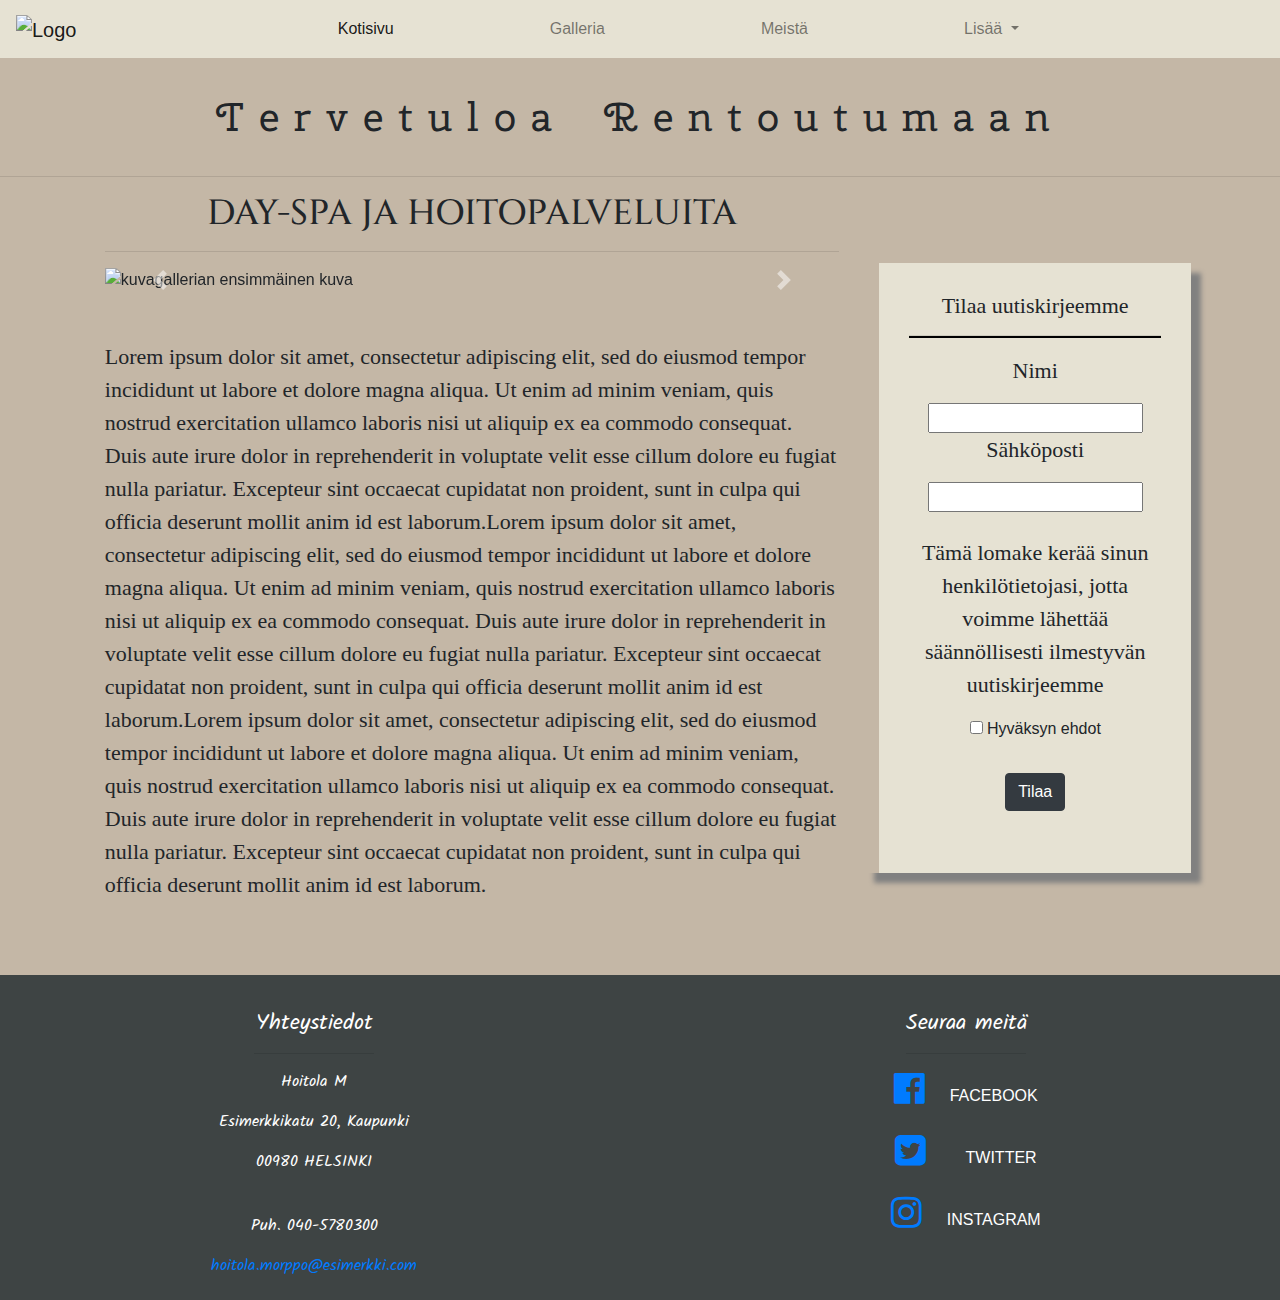
==== index.html @ 81868bbf "Add files via upload" ====
<!DOCTYPE html>
<html lang="Fi">
    <head>
        <title>Mywebsite </title>
		<meta charset="utf-8"/>
		<link rel="stylesheet" href="https://stackpath.bootstrapcdn.com/bootstrap/4.4.1/css/bootstrap.min.css" integrity="sha384-Vkoo8x4CGsO3+Hhxv8T/Q5PaXtkKtu6ug5TOeNV6gBiFeWPGFN9MuhOf23Q9Ifjh" crossorigin="anonymous">
		<link rel="stylesheet" href="https://cdnjs.cloudflare.com/ajax/libs/font-awesome/4.7.0/css/font-awesome.min.css">
		<link rel="preconnect" href="https://fonts.gstatic.com">
		<link href="https://fonts.googleapis.com/css2?family=Cinzel:wght@500&display=swap" rel="stylesheet">
		<link href="https://fonts.googleapis.com/css2?family=Kalam&display=swap" rel="stylesheet">
		<script src="https://code.jquery.com/jquery-3.5.1.slim.min.js" integrity="sha384-DfXdz2htPH0lsSSs5nCTpuj/zy4C+OGpamoFVy38MVBnE+IbbVYUew+OrCXaRkfj" crossorigin="anonymous"></script>
		<script src="https://cdn.jsdelivr.net/npm/bootstrap@4.5.3/dist/js/bootstrap.bundle.min.js" integrity="sha384-ho+j7jyWK8fNQe+A12Hb8AhRq26LrZ/JpcUGGOn+Y7RsweNrtN/tE3MoK7ZeZDyx" crossorigin="anonymous"></script>
		<link href='https://fonts.googleapis.com/css?family=Cherry Swash' rel='stylesheet'>
		<script src="https://kit.fontawesome.com/yourcode.js"></script>
		<link rel="stylesheet" href="styles.css">
    </head>
    <body>
	
	<nav class="navbar navbar-expand-lg navbar-light" style="background:rgb(230, 226, 211)">
			<a class="navbar-brand" href="#"> 
				<img src="https://cdn.pixabay.com/photo/2017/08/22/22/11/monogram-2670684__340.png" width="150" height="140" alt="Logo">
			</a>
			<button class="navbar-toggler" type="button" data-toggle="collapse" data-target="#navbarSupportedContent" aria-controls="navbarSupportedContent" aria-expanded="false" aria-label="Toggle navigation">
				<span class="navbar-toggler-icon"></span>
			</button>

			<div class="collapse navbar-collapse" id="navbarSupportedContent">
				<ul class="navbar-nav mx-auto ">
					<li class="nav-item active">
						<a class="nav-link" href="#">Kotisivu <span class="sr-only">(current)</span></a>
					</li>
					<li class="nav-item">
						<a class="nav-link" href="second.html">Galleria</a>
					</li>	
					<li class="nav-item">
						<a class="nav-link" href="third.html">Meistä</a>
					</li>
					<li class="nav-item dropdown">
						<a class="nav-link dropdown-toggle" href="#" id="navbarDropdown" role="button" data-toggle="dropdown" aria-haspopup="true" aria-expanded="false">
							Lisää
						</a>
					<div class="dropdown-menu" aria-labelledby="navbarDropdown">
						<a class="dropdown-item" href="fourth.html">Tuotesarjat</a>
					</div>
					</li>
				</ul>
			</div>
		</nav>		
	<h1>Tervetuloa Rentoutumaan</h1>
	<hr>
	
	<div class="row">

	<div class="col-md-7"> 
		<h2>DAY-SPA JA HOITOPALVELUITA</h2>
		<hr>
		<div id="carouselExampleControls" class="carousel slide" data-ride="carousel">
			<div class="carousel-inner">
				<div class="carousel-item active">
					<img class="d-block w-100" src="https://cdn.pixabay.com/photo/2018/02/27/03/39/people-3184615__340.jpg" alt="kuvagallerian ensimmäinen kuva">
				</div>
			<div class="carousel-item">
				<img class="d-block w-100" src="https://cdn.pixabay.com/photo/2018/05/13/21/32/shop-3398039__340.jpg" alt="kuvagallerian toinen kuva">
			</div>
		<div class="carousel-item">
			<img class="d-block w-100" src="https://cdn.pixabay.com/photo/2017/12/06/08/12/pool-3001209__340.jpg" alt="kuvagallerian kolmas kuva">
		</div>
			</div>
		<a class="carousel-control-prev" href="#carouselExampleControls" role="button" data-slide="prev">
			<span class="carousel-control-prev-icon" aria-hidden="true"></span>
			<span class="sr-only">Previous</span>
		</a>
		<a class="carousel-control-next" href="#carouselExampleControls" role="button" data-slide="next">
			<span class="carousel-control-next-icon" aria-hidden="true"></span>
			<span class="sr-only">Next</span>
		</a>
		</div><br><br>
		<p id="teksti">Lorem ipsum dolor sit amet, consectetur adipiscing elit, sed do eiusmod tempor incididunt ut labore et dolore magna aliqua. Ut enim ad minim veniam, quis nostrud exercitation ullamco laboris nisi ut aliquip ex ea commodo consequat. Duis aute irure dolor in reprehenderit in voluptate velit esse cillum dolore eu fugiat nulla pariatur. Excepteur sint occaecat cupidatat non proident, sunt in culpa qui officia deserunt mollit anim id est laborum.Lorem ipsum dolor sit amet, consectetur adipiscing elit, sed do eiusmod tempor incididunt ut labore et dolore magna aliqua. Ut enim ad minim veniam, quis nostrud exercitation ullamco laboris nisi ut aliquip ex ea commodo consequat. Duis aute irure dolor in reprehenderit in voluptate velit esse cillum dolore eu fugiat nulla pariatur. Excepteur sint occaecat cupidatat non proident, sunt in culpa qui officia deserunt mollit anim id est laborum.Lorem ipsum dolor sit amet, consectetur adipiscing elit, sed do eiusmod tempor incididunt ut labore et dolore magna aliqua. Ut enim ad minim veniam, quis nostrud exercitation ullamco laboris nisi ut aliquip ex ea commodo consequat. Duis aute irure dolor in reprehenderit in voluptate velit esse cillum dolore eu fugiat nulla pariatur. Excepteur sint occaecat cupidatat non proident, sunt in culpa qui officia deserunt mollit anim id est laborum.</p>
		<br><br>
	</div>
		<div class="col-md-3 uutiskirje"> 
			<h4>Tilaa uutiskirjeemme</h4>
			<hr class="palkki">
			<p id="teksti">Nimi</p>
			<input type="text" ><br>
			<p id="teksti"> Sähköposti</p>
			<input type="text" ><br><br>
			<p id="teksti">Tämä lomake kerää sinun henkilötietojasi, jotta voimme lähettää säännöllisesti ilmestyvän uutiskirjeemme</p>
			<input type="checkbox">
			<label> Hyväksyn ehdot</label><br><br>
			<button type="button" class="btn btn-dark"  onclick="alert('Onnistunut tilaus')">Tilaa</button>
		</div>

	</div>
		
		
	</div>
	<div class="container col-md-12 footer">
	<div class="row">
		<div class="col-md-6 footer">
		<h3>Yhteystiedot</h3>
		<hr class="määrätty">
		<p>Hoitola M</p>
		<p>Esimerkkikatu 20, Kaupunki</p>
		<p>00980 HELSINKI</p><br>
		<p>Puh. 040-5780300</p>
		<p><a href="mailto:someone@example.com">hoitola.morppo@esimerkki.com</a></p>
		</div>
		<div class="col-md-6 footer">
		<h3>Seuraa meitä</h3>
		<hr class="määrätty">
		<span>
			<a href="https://www.facebook.com/" target="_blank" class="facebook"><i class="fa fa-facebook-official" style="font-size:36px"></i></a>
			FACEBOOK
		</span><br><br>
		<span>
		<a href="https://twitter.com/login" target="_blank" class="twitter"><i class="fa fa-twitter-square" style="font-size:36px"></i></a>
		TWITTER
		</span><br><br>
		<span>
		<a href="https://www.instagram.com/accounts/login/" target="_blank" class="instagram"><i class="fa fa-instagram" style="font-size:36px"></i></a>
		INSTAGRAM
		</span>
		</div>
	</div>
	</div>
	
	
	</body>
	</html>
---- styles.css ----
body{
	background-color:#c4b7a6;
}
#teksti{
	font-family: 'Holtwood One SC';font-size: 22px;
}
p{
	font-family: 'Kalam', cursive;
}
h1{
	 font-family: 'Cherry Swash';
	 text-align:center;
	 letter-spacing:15px;
	 word-spacing:10px;
	 margin: 35px;
}
h2{
	font-family: 'Cinzel', serif;
	text-align:center;
	font-size:35px;
}
h3{
	font-family: 'Kalam', cursive;
	font-size: 22px;
	margin-top: 20px;
}
h4{
	font-family: 'Goldman';
	font-size: 22px;
}
.navbar-nav > li{
  padding-left:70px;
  padding-right:70px;
}


.uutiskirje{
	background-color: #e6e2d3;
	width: 300px;
	height:610px;
	border-left: 15px solid #c4b7a6;
	padding: 30px;
	margin-left: 10px;
	margin-top:70px;
	box-shadow: 10px 10px 5px grey;
}
.col-md-7{
	margin-left:8%;
	
}
.col-md-3{
	text-align:center;
}

.palkki{
	border-bottom:2px solid black;
}

.footer{
	text-align: center;
	padding: 3px;
	background-color: #3e4444;
	color: white;
	margin-top:10px;
}
.määrätty{
	width:120px;
}
.twitter{
	margin-right: 35px
}
.facebook{
	margin-right: 20px
}

.instagram{
	margin-right: 20px
}
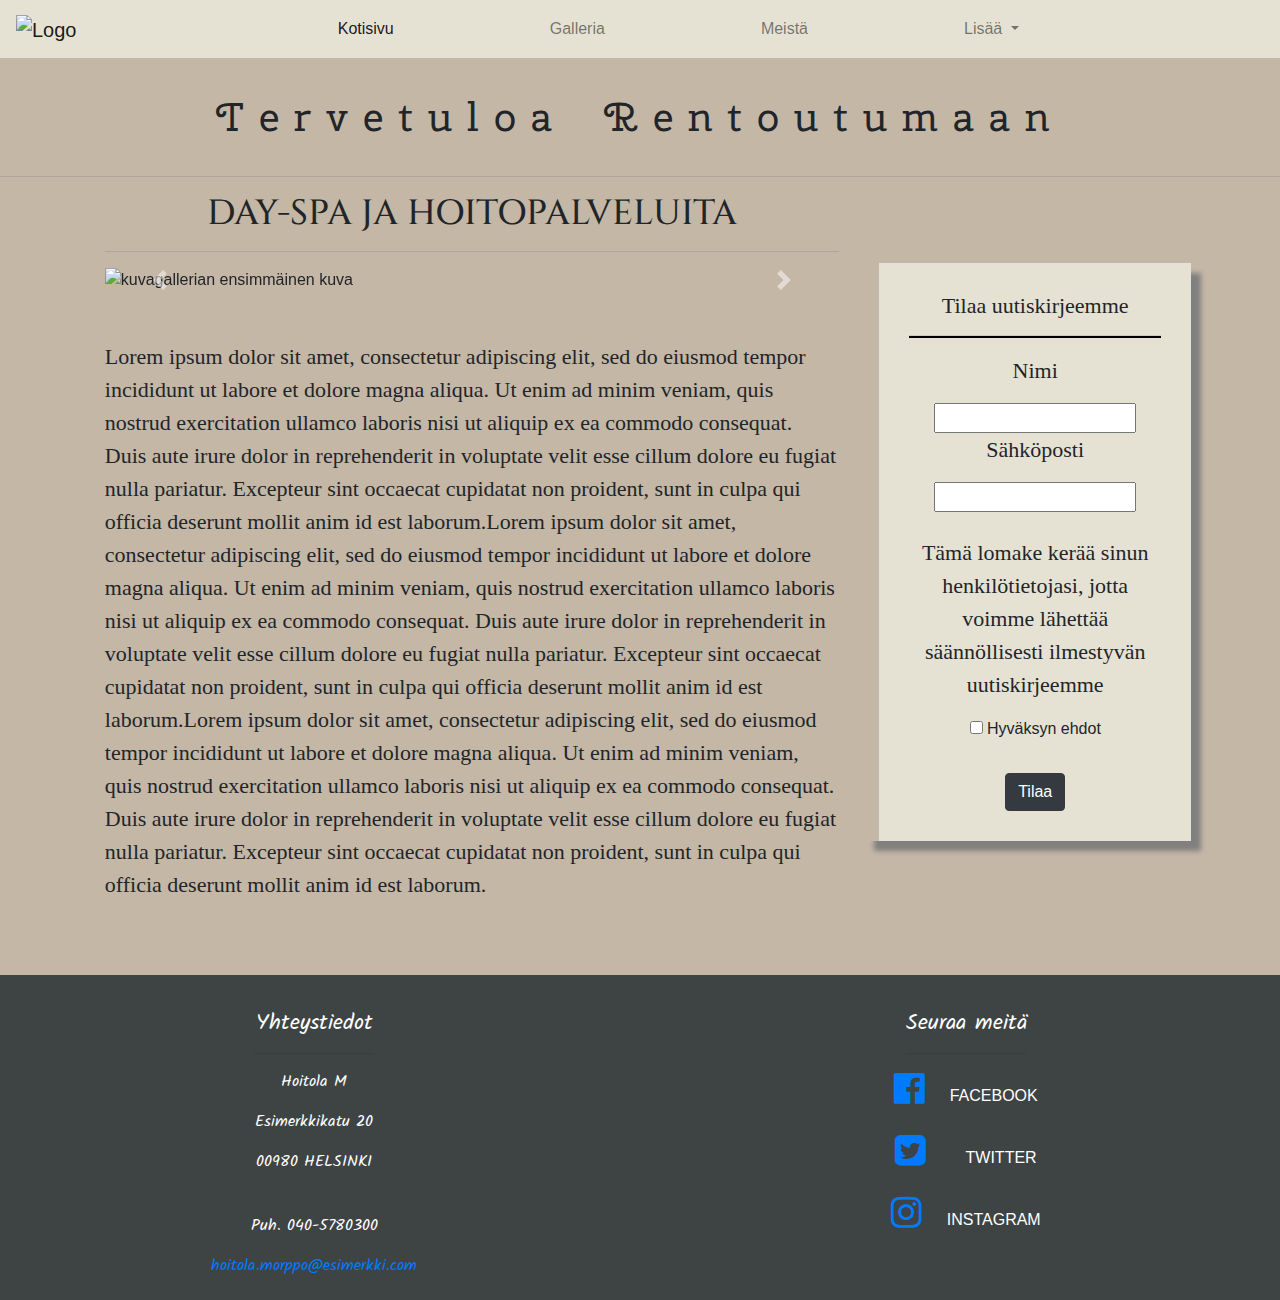
==== commit 138920a5: "Update index.html" ====
--- a/index.html
+++ b/index.html
@@ -82,9 +82,9 @@
 			<h4>Tilaa uutiskirjeemme</h4>
 			<hr class="palkki">
 			<p id="teksti">Nimi</p>
-			<input type="text" ><br>
+			<input type="text" id="syöte"><br>
 			<p id="teksti"> Sähköposti</p>
-			<input type="text" ><br><br>
+			<input type="text" id="syöte" ><br><br>
 			<p id="teksti">Tämä lomake kerää sinun henkilötietojasi, jotta voimme lähettää säännöllisesti ilmestyvän uutiskirjeemme</p>
 			<input type="checkbox">
 			<label> Hyväksyn ehdot</label><br><br>
@@ -101,7 +101,7 @@
 		<h3>Yhteystiedot</h3>
 		<hr class="määrätty">
 		<p>Hoitola M</p>
-		<p>Esimerkkikatu 20, Kaupunki</p>
+		<p>Esimerkkikatu 20</p>
 		<p>00980 HELSINKI</p><br>
 		<p>Puh. 040-5780300</p>
 		<p><a href="mailto:someone@example.com">hoitola.morppo@esimerkki.com</a></p>
@@ -127,4 +127,4 @@
 	
 	
 	</body>
-	</html>+	</html>
--- a/styles.css
+++ b/styles.css
@@ -37,12 +37,15 @@
 .uutiskirje{
 	background-color: #e6e2d3;
 	width: 300px;
-	height:610px;
+	height:80%;
 	border-left: 15px solid #c4b7a6;
 	padding: 30px;
 	margin-left: 10px;
 	margin-top:70px;
 	box-shadow: 10px 10px 5px grey;
+}
+#syöte{
+	width:80%;
 }
 .col-md-7{
 	margin-left:8%;
@@ -75,4 +78,4 @@
 
 .instagram{
 	margin-right: 20px
-}+}
